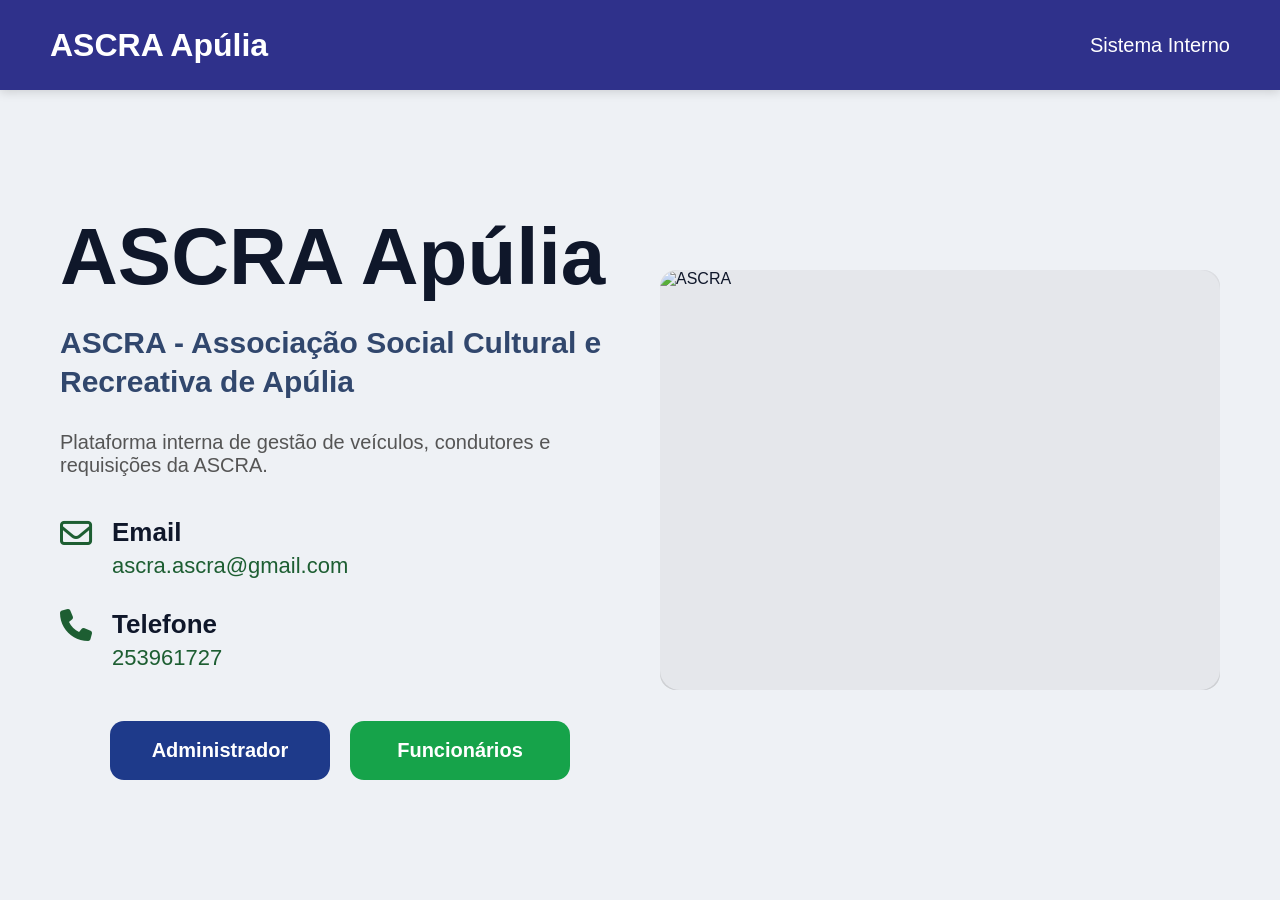
==== index.html @ 5464be9d "Primeira versão do sistema ASCRA" ====
<!DOCTYPE html>
<html lang="pt">
<head>
  <!-- BARRA AZUL -->
<header class="topo">

  <div class="barra-esquerda">
    ASCRA Apúlia
  </div>

  <div class="barra-direita">
    Sistema Interno
  </div>

</header>
  <meta charset="UTF-8">
  <meta name="viewport" content="width=device-width, initial-scale=1.0">

  <title>ASCRA Apúlia</title>

  <link rel="stylesheet" href="style.css">

  <link
    rel="stylesheet"
    href="https://cdnjs.cloudflare.com/ajax/libs/font-awesome/6.5.2/css/all.min.css"
  >
</head>

<body>

  <!-- HERO -->
  <section class="hero">

    <!-- ESQUERDA -->
    <div class="hero-esquerda">

      <h1>
        ASCRA Apúlia
      </h1>

      <h2>
        ASCRA - Associação Social Cultural e Recreativa de Apúlia
      </h2>

      <p class="descricao">
        Plataforma interna de gestão de veículos, condutores e requisições da ASCRA.
      </p>

      <!-- CONTACTOS -->
      <div class="contactos">

        <div class="contacto">
          <i class="fa-regular fa-envelope"></i>

          <div>
            <strong>Email</strong>
            <p>ascra.ascra@gmail.com</p>
          </div>
        </div>

        <div class="contacto">
          <i class="fa-solid fa-phone"></i>

          <div>
            <strong>Telefone</strong>
            <p>253961727</p>
          </div>
        </div>

      </div>

      <!-- BOTÕES -->
      <div class="botoes-acesso">

        <a href="admin.html" class="botao botao-admin">
          Administrador
        </a>

        <a href="funcionario.html" class="botao botao-funcionario">
          Funcionários
        </a>

      </div>

    </div>

    <!-- DIREITA -->
    <div class="hero-direita">

      <div class="slideshow-container">

        <img
          id="slide"
          src="https://somosipss.pt/ipss_logo/SqMKW4ZYuHDRIWLQ8OS4.png"
          alt="ASCRA"
        >

      </div>

    </div>

  </section>

  <script>

    const imagens = [

      "https://somosipss.pt/ipss_logo/SqMKW4ZYuHDRIWLQ8OS4.png",

      "https://e24.pt/wp-content/uploads/2023/07/NMC03948-scaled-1.jpg",

      "https://ominho.pt/wp-content/uploads/2018/02/ascra.jpg",

      "https://www.municipio.esposende.pt/thumbs/cmesposende/uploads/news/image/7365/sedcsv_1_1024_2500.jpg"

    ];

    let indiceAtual = 0;

    const slide = document.getElementById("slide");

    function trocarImagem() {

      indiceAtual++;

      if (indiceAtual >= imagens.length) {
        indiceAtual = 0;
      }

      slide.style.opacity = 0;

      setTimeout(() => {

        slide.src = imagens[indiceAtual];

        slide.style.opacity = 1;

      }, 300);

    }

    setInterval(trocarImagem, 4000);

  </script>

</body>
</html>
---- style.css ----
* {
  margin: 0;
  padding: 0;
  box-sizing: border-box;
}

body {
  font-family: Arial, sans-serif;
  background: linear-gradient(135deg, #f2f2f2, #dfe9f3);
  min-height: 100vh;
}

/* =========================
   PÁGINA INICIAL
========================= */
.pagina-inicial {
  display: flex;
  justify-content: center;
  align-items: center;
  min-height: 100vh;
  padding: 30px;
}

.caixa-principal {
  width: 100%;
  max-width: 950px;
  background: white;
  border-radius: 20px;
  padding: 35px;
  box-shadow: 0 10px 30px rgba(0, 0, 0, 0.15);
  text-align: center;
}

.caixa-principal h1 {
  font-size: 36px;
  color: #1f2937;
  margin-bottom: 10px;
}

.subtitulo {
  font-size: 18px;
  color: #6b7280;
  margin-bottom: 25px;
}

.slideshow-container {
  width: 100%;
  height: 420px;
  overflow: hidden;
  border-radius: 16px;
  margin-bottom: 30px;
  background: #e5e7eb;
  display: flex;
  align-items: center;
  justify-content: center;
}

.slideshow-container img {
  width: 100%;
  height: 100%;
  object-fit: cover;
}

.botoes-acesso {
  display: flex;
  justify-content: center;
  gap: 20px;
  flex-wrap: wrap;
}

.botao {
  text-decoration: none;
  padding: 15px 30px;
  border-radius: 12px;
  font-size: 18px;
  font-weight: bold;
  transition: 0.3s ease;
  min-width: 220px;
  display: inline-block;
  text-align: center;
  border: none;
  cursor: pointer;
}

.botao-admin {
  background-color: #1d4ed8;
  color: white;
}

.botao-admin:hover {
  background-color: #1e40af;
}

.botao-funcionario {
  background-color: #059669;
  color: white;
}

.botao-funcionario:hover {
  background-color: #047857;
}

/* =========================
   PÁGINAS DE LOGIN
========================= */
.pagina-login {
  display: flex;
  justify-content: center;
  align-items: center;
  min-height: 100vh;
  padding: 30px;
}

.caixa-login {
  width: 100%;
  max-width: 760px;
  background: white;
  border-radius: 24px;
  padding: 45px;
  box-shadow: 0 10px 30px rgba(0, 0, 0, 0.15);
  text-align: center;
}

.caixa-login h1 {
  font-size: 36px;
  color: #1f2937;
  margin-bottom: 12px;
}

.caixa-login .subtitulo {
  margin-bottom: 25px;
  color: #6b7280;
  font-size: 17px;
}

.caixa-login input {
  width: 100%;
  padding: 18px 16px;
  margin: 12px 0;
  border: 1px solid #cbd5e1;
  border-radius: 16px;
  font-size: 18px;
  outline: none;
  transition: 0.2s ease;
  background-color: #eef3fb;
}

.caixa-login input:focus {
  border-color: #3b82f6;
  background-color: white;
}

/* =========================
   BOTÕES DE LOGIN / FUNCIONÁRIO
========================= */
.botoes {
  display: flex;
  justify-content: center;
  gap: 15px;
  flex-wrap: wrap;
  margin: 22px 0 16px;
}

.botoes button {
  padding: 12px 22px;
  border: none;
  border-radius: 10px;
  font-size: 17px;
  font-weight: 600;
  cursor: pointer;
  transition: all 0.25s ease;
  color: white;
}

.botoes button:hover {
  transform: scale(1.05);
}

/* Criar Conta */
#criar {
  background-color: #2563eb;
}

#criar:hover {
  background-color: #1d4ed8;
}

/* Entrar */
#entrar {
  background-color: #16a34a;
}

#entrar:hover {
  background-color: #15803d;
}

/* Sair */
#sair {
  background-color: #dc2626;
}

#sair:hover {
  background-color: #b91c1c;
}

/* Botões do admin */
.botoes-login {
  display: flex;
  gap: 15px;
  justify-content: center;
  flex-wrap: wrap;
  margin-top: 20px;
}

.botoes-login .botao {
  padding: 12px 22px;
  font-size: 17px;
}

.botao-voltar {
  background-color: #6b7280;
  color: white;
}

.botao-voltar:hover {
  background-color: #4b5563;
}

/* =========================
   LINKS E MENSAGENS
========================= */
#reset {
  display: inline-block;
  margin-top: 14px;
  font-size: 18px;
  color: #2563eb;
  font-weight: 600;
  text-decoration: none;
}

#reset:hover {
  text-decoration: underline;
}

.mensagem,
#mensagem,
#mensagemAdmin {
  margin-top: 18px;
  font-size: 18px;
  font-weight: bold;
  min-height: 28px;
}

/* Botão voltar simples */
button[onclick] {
  margin-top: 18px;
  padding: 10px 18px;
  border: none;
  border-radius: 10px;
  background-color: #4b5563;
  color: white;
  font-size: 16px;
  cursor: pointer;
  transition: 0.2s ease;
}

button[onclick]:hover {
  background-color: #374151;
}

/* =========================
   RESPONSIVO
========================= */
@media (max-width: 768px) {
  .caixa-principal h1,
  .caixa-login h1 {
    font-size: 28px;
  }

  .slideshow-container {
    height: 280px;
  }

  .botao {
    width: 100%;
  }

  .caixa-login {
    padding: 28px;
  }

  .caixa-login input {
    font-size: 16px;
    padding: 14px;
  }

  .botoes,
  .botoes-login,
  .botoes-acesso {
    flex-direction: column;
    align-items: stretch;
  }

  .botoes button,
  .botoes-login .botao,
  button[onclick] {
    width: 100%;
  }
}
/* =========================
   PAINEL ADMIN
========================= */
.admin-layout {
  display: flex;
  min-height: 100vh;
}

.admin-sidebar {
  width: 260px;
  background: #1f2937;
  color: white;
  padding: 25px 20px;
}

.admin-sidebar h2 {
  margin-bottom: 25px;
  font-size: 28px;
}

.admin-sidebar nav {
  display: flex;
  flex-direction: column;
  gap: 12px;
}

.menu-btn {
  width: 100%;
  padding: 14px;
  border: none;
  border-radius: 10px;
  background: #374151;
  color: white;
  font-size: 16px;
  text-align: left;
  cursor: pointer;
  transition: 0.2s ease;
}

.menu-btn:hover {
  background: #4b5563;
}

.sair-btn {
  background: #dc2626;
}

.sair-btn:hover {
  background: #b91c1c;
}

.admin-main {
  flex: 1;
  padding: 30px;
  background: #f3f4f6;
}

.admin-header {
  margin-bottom: 25px;
}

.admin-header h1 {
  font-size: 36px;
  color: #111827;
  margin-bottom: 8px;
}

.admin-header p {
  font-size: 18px;
  color: #4b5563;
}

.admin-section {
  display: none;
}

.active-section {
  display: block;
}

.admin-card {
  background: white;
  border-radius: 18px;
  padding: 24px;
  box-shadow: 0 6px 18px rgba(0, 0, 0, 0.08);
  margin-bottom: 20px;
}

.admin-card h3 {
  font-size: 24px;
  margin-bottom: 10px;
  color: #1f2937;
}

.admin-card p {
  font-size: 17px;
  color: #4b5563;
}

.admin-grid {
  display: grid;
  grid-template-columns: repeat(2, 1fr);
  gap: 20px;
}

@media (max-width: 900px) {
  .admin-layout {
    flex-direction: column;
  }

  .admin-sidebar {
    width: 100%;
  }

  .admin-grid {
    grid-template-columns: 1fr;
  }
}
.lista-dados {
  margin-top: 20px;
}

.item-lista {
  background: #f9fafb;
  border-left: 5px solid #2563eb;
  padding: 15px;
  margin-bottom: 12px;
  border-radius: 10px;
  font-size: 16px;
  color: #1f2937;
}
/* LISTAS (VEÍCULOS E CONDUTORES) */
.lista-dados {
  margin-top: 20px;
}

.item-lista {
  background: #f3f4f6;
  border-left: 5px solid #2563eb;
  padding: 15px;
  border-radius: 10px;
  margin-bottom: 12px;
  cursor: pointer;
  transition: 0.3s;
}

.item-lista:hover {
  background: #e5e7eb;
}

/* DETALHES (ESCONDIDOS ATÉ CLICAR) */
.detalhes-item {
  display: none;
  margin-top: 10px;
  font-size: 15px;
  color: #374151;
}

/* MOSTRAR AO CLICAR */
.item-lista.active .detalhes-item {
  display: block;
}

/* BOTÃO ADICIONAR */
.btn-add {
  background-color: #059669;
  color: white;
  border: none;
  padding: 12px 20px;
  border-radius: 10px;
  font-weight: bold;
  margin-bottom: 15px;
  cursor: pointer;
  transition: 0.3s;
}

.btn-add:hover {
  background-color: #047857;
}

/* FORMULÁRIOS */
.form-admin {
  background: #f9fafb;
  padding: 15px;
  border-radius: 10px;
  margin-bottom: 20px;
}

.form-admin input {
  width: 100%;
  padding: 10px;
  margin-bottom: 10px;
  border-radius: 8px;
  border: 1px solid #d1d5db;
}

.form-admin button {
  background-color: #2563eb;
  color: white;
  border: none;
  padding: 10px 15px;
  border-radius: 8px;
  cursor: pointer;
}

.form-admin button:hover {
  background-color: #1e40af;
}
/* =========================
   BOTÃO ADICIONAR BONITO
========================= */
.btn-add {
  background: linear-gradient(135deg, #10b981, #059669);
  color: white;
  border: none;
  padding: 12px 18px;
  border-radius: 10px;
  font-weight: 600;
  cursor: pointer;
  margin-bottom: 15px;
  transition: all 0.25s ease;
}

.btn-add:hover {
  transform: translateY(-2px);
  box-shadow: 0 6px 15px rgba(0,0,0,0.2);
}

/* =========================
   ITEM LISTA MELHORADO
========================= */
.item-lista {
  background: #f3f4f6;
  border-left: 5px solid #2563eb;
  padding: 15px;
  border-radius: 10px;
  margin-bottom: 12px;
  cursor: pointer;
  transition: 0.25s;
}

.item-lista:hover {
  background: #e5e7eb;
}

/* TOPO (nome + botão eliminar) */
.item-topo {
  display: flex;
  justify-content: space-between;
  align-items: center;
}

/* =========================
   BOTÃO ELIMINAR
========================= */
.btn-eliminar {
  background: #ef4444;
  color: white;
  border: none;
  padding: 6px 12px;
  border-radius: 8px;
  cursor: pointer;
  font-size: 13px;
  transition: 0.2s;
}

.btn-eliminar:hover {
  background: #dc2626;
}

/* =========================
   DETALHES ESCONDIDOS
========================= */
.detalhes-item {
  display: none;
  margin-top: 10px;
  font-size: 14px;
  color: #374151;
}

/* MOSTRAR QUANDO CLICA */
.item-lista.active .detalhes-item {
  display: block;
}

/* =========================
   FORMULÁRIOS
========================= */
.form-admin {
  background: #f9fafb;
  padding: 15px;
  border-radius: 10px;
  margin-bottom: 20px;
}

.form-admin input {
  width: 100%;
  padding: 10px;
  margin-bottom: 10px;
  border-radius: 8px;
  border: 1px solid #d1d5db;
}

.form-admin button {
  background-color: #2563eb;
  color: white;
  border: none;
  padding: 10px 15px;
  border-radius: 8px;
  cursor: pointer;
}

.form-admin button:hover {
  background-color: #1e40af;
}
.mensagem-erro {
  color: red;
  font-weight: bold;
  margin: 8px 0 12px;
}
.mensagem-erro {
  color: red;
  font-weight: bold;
  margin: 8px 0 12px;
}
/* =========================
   DASHBOARD PROFISSIONAL
========================= */
.dashboard-welcome {
  border-left: 6px solid #2563eb;
}

.dashboard-stats {
  display: grid;
  grid-template-columns: repeat(4, 1fr);
  gap: 20px;
  margin-top: 24px;
}

.stat-card {
  background: white;
  border-radius: 18px;
  padding: 24px;
  box-shadow: 0 6px 18px rgba(0, 0, 0, 0.08);
  border-left: 6px solid #2563eb;
}

.stat-label {
  display: block;
  font-size: 15px;
  color: #6b7280;
  margin-bottom: 12px;
}

.stat-card strong {
  font-size: 38px;
  color: #111827;
}

/* Responsivo */
@media (max-width: 1000px) {
  .dashboard-stats {
    grid-template-columns: repeat(2, 1fr);
  }
}

@media (max-width: 650px) {
  .dashboard-stats {
    grid-template-columns: 1fr;
  }
}
.item-topo {
  display: flex;
  justify-content: space-between;
  align-items: center;
}

.acoes {
  display: flex;
  gap: 10px;
}

.btn-editar {
  background: #3b82f6;
  color: white;
  border: none;
  padding: 6px 10px;
  border-radius: 6px;
  cursor: pointer;
}

.btn-eliminar {
  background: #ef4444;
  color: white;
  border: none;
  padding: 6px 10px;
  border-radius: 6px;
  cursor: pointer;
}

.badge {
  padding: 4px 10px;
  border-radius: 999px;
  font-size: 12px;
  font-weight: bold;
}

.badge-ativo {
  background: #dcfce7;
  color: #166534;
}

.badge-inativo {
  background: #fee2e2;
  color: #991b1b;
}

.badge-manutencao {
  background: #fef3c7;
  color: #92400e;
}
.caixa-login select,
.caixa-login textarea {
  width: 100%;
  padding: 14px;
  margin: 10px 0;
  border: 1px solid #d1d5db;
  border-radius: 10px;
  font-size: 16px;
}

.caixa-login textarea {
  min-height: 100px;
  resize: vertical;
}
.caixa-login button {
  padding: 14px 22px;
  border: none;
  border-radius: 10px;
  font-size: 16px;
  cursor: pointer;
  font-weight: 600;
  transition: 0.2s;
}

/* BOTÃO PRINCIPAL */
#enviarRequisicao {
  background: #2563eb;
  color: white;
}

#enviarRequisicao:hover {
  background: #1d4ed8;
}

/* BOTÃO SAIR */
#sairAreaFuncionario {
  background: #ef4444;
  color: white;
}

#sairAreaFuncionario:hover {
  background: #dc2626;
}

/* BOTÃO DESATIVADO (se estiver disabled) */
button:disabled {
  background: #d1d5db !important;
  color: #6b7280 !important;
  cursor: not-allowed;
  opacity: 1;
}
.acoes-requisicao {
  display: flex;
  gap: 10px;
  align-items: center;
}

.btn-confirmar {
  background: #16a34a;
  color: white;
  border: none;
  padding: 6px 12px;
  border-radius: 8px;
  cursor: pointer;
  font-weight: bold;
}

.btn-confirmar:hover {
  background: #15803d;
}

.btn-cancelar {
  background: #dc2626;
  color: white;
  border: none;
  padding: 6px 12px;
  border-radius: 8px;
  cursor: pointer;
  font-weight: bold;
}

.btn-cancelar:hover {
  background: #b91c1c;
}
/* BOTÕES DE AÇÃO (REQUISIÇÕES) */
.acoes-requisicao {
  display: flex;
  align-items: center;
  gap: 10px;
}

/* BOTÃO CONFIRMAR */
.btn-confirmar {
  background: #22c55e;
  color: white;
  border: none;
  padding: 6px 12px;
  border-radius: 8px;
  font-size: 13px;
  font-weight: 600;
  cursor: pointer;
  transition: 0.2s;
}

.btn-confirmar:hover {
  background: #16a34a;
  transform: translateY(-1px);
}

/* BOTÃO CANCELAR */
.btn-cancelar {
  background: #ef4444;
  color: white;
  border: none;
  padding: 6px 12px;
  border-radius: 8px;
  font-size: 13px;
  font-weight: 600;
  cursor: pointer;
  transition: 0.2s;
}

.btn-cancelar:hover {
  background: #dc2626;
  transform: translateY(-1px);
}
.badge {
  padding: 4px 10px;
  border-radius: 20px;
  font-size: 12px;
  font-weight: 600;
}

/* AMARELO - pendente */
.badge-manutencao {
  background: #facc15;
  color: #78350f;
}

/* VERDE - confirmada */
.badge-confirmada {
  background: #22c55e;
  color: white;
}

/* VERMELHO - cancelada */
.badge-cancelada {
  background: #ef4444;
  color: white;
}
.badge-manutencao {
  background: #facc15;
  color: #78350f;
}

.badge-confirmada {
  background: #22c55e;
  color: white;
}

.badge-cancelada {
  background: #ef4444;
  color: white;
}
/* =========================
   AJUSTES FINAIS DASHBOARD
========================= */

/* Cards dos números mais pequenos */
.dashboard-stats {
  display: flex;
  gap: 18px;
  flex-wrap: wrap;
  margin-top: 22px;
  margin-bottom: 20px;
}

.stat-card {
  width: 190px;
  height: 95px;
  padding: 16px 18px;
  border-radius: 16px;
  background: white;
  border-left: 5px solid #2563eb;
  box-shadow: 0 5px 14px rgba(0, 0, 0, 0.08);
  display: flex;
  flex-direction: column;
  justify-content: center;
}

.stat-label {
  font-size: 14px;
  color: #6b7280;
  margin-bottom: 8px;
}

.stat-card strong {
  font-size: 30px;
  color: #111827;
}

/* Caixa do gráfico menor */
.admin-card canvas#graficoRequisicoes {
  max-width: 520px !important;
  max-height: 280px !important;
  margin-top: 15px;
}

/* Card do gráfico mais compacto */
#dashboard .admin-card:has(#graficoRequisicoes) {
  max-width: 620px;
  padding: 22px;
}

/* Botões confirmar/cancelar mais profissionais */
.acoes-requisicao {
  display: flex;
  align-items: center;
  gap: 10px;
}

.btn-confirmar {
  background: #22c55e;
  color: white;
  border: none;
  padding: 7px 13px;
  border-radius: 9px;
  font-size: 13px;
  font-weight: 700;
  cursor: pointer;
  transition: 0.2s ease;
}

.btn-confirmar:hover {
  background: #16a34a;
  transform: translateY(-1px);
}

.btn-cancelar {
  background: #ef4444;
  color: white;
  border: none;
  padding: 7px 13px;
  border-radius: 9px;
  font-size: 13px;
  font-weight: 700;
  cursor: pointer;
  transition: 0.2s ease;
}

.btn-cancelar:hover {
  background: #dc2626;
  transform: translateY(-1px);
}

/* Estados */
.badge {
  padding: 5px 12px;
  border-radius: 999px;
  font-size: 12px;
  font-weight: 700;
}

.badge-manutencao {
  background: #facc15;
  color: #78350f;
}

.badge-confirmada {
  background: #22c55e;
  color: white;
}

.badge-cancelada {
  background: #ef4444;
  color: white;
}.form-admin label {
  display: block;
  margin: 12px 0 6px;
  font-weight: 700;
  color: #1f2937;
  font-size: 15px;
}

.form-admin input {
  margin-bottom: 10px;
}.btn-eliminar-veiculo,
.btn-eliminar-condutor {
  background: #ef4444;
  color: white;
  border: none;
  padding: 6px 10px;
  border-radius: 6px;
  cursor: pointer;
  font-size: 14px;
}

.btn-eliminar-veiculo:hover,
.btn-eliminar-condutor:hover {
  background: #dc2626;
}
.detalhes-item {
  display: none;
}

.item-lista.active .detalhes-item {
  display: block;
}
.detalhes-item {
  display: none;
}

.item-lista.active .detalhes-item {
  display: block;
}
*{
  margin:0;
  padding:0;
  box-sizing:border-box;
}

body{
  font-family:Arial, Helvetica, sans-serif;
  background:#f2f2f2;
  color:#0f172a;
}

/* TOPO */

.topo{
  width:100%;
  height:90px;
  background:#31358b;

  display:flex;
  align-items:center;
  justify-content:flex-end;

  padding:0 40px;

  gap:20px;
}

.texto-topo{
  color:white;
  font-size:20px;
}

.logo-ipss{
  height:55px;
}

/* HERO */

.hero{
  width:100%;
  min-height:calc(100vh - 90px);

  display:flex;
  align-items:center;
  justify-content:space-between;

  padding:60px;

  gap:40px;
}

/* ESQUERDA */

.hero-esquerda{
  width:50%;
}

.hero-esquerda h1{
  font-size:80px;
  font-weight:900;
  margin-bottom:20px;
}

.hero-esquerda h2{
  font-size:30px;
  font-weight:600;

  color:#31476d;

  margin-bottom:30px;

  line-height:1.3;
}

.descricao{
  font-size:20px;
  color:#555;

  margin-bottom:40px;

  max-width:700px;
}

/* CONTACTOS */

.contactos{
  display:flex;
  flex-direction:column;
  gap:30px;

  margin-bottom:50px;
}

.contacto{
  display:flex;
  align-items:flex-start;
  gap:20px;
}

.contacto i{
  font-size:32px;
  color:#1d5e32;
}

.contacto strong{
  display:block;
  font-size:26px;
  margin-bottom:5px;
}

.contacto p{
  font-size:22px;
  color:#1d5e32;
}

/* BOTÕES */

.botoes-acesso{
  display:flex;
  gap:20px;
  flex-wrap:wrap;
}

.botao{
  padding:18px 35px;

  border-radius:14px;

  text-decoration:none;

  font-size:20px;
  font-weight:bold;

  transition:0.3s;
}

.botao:hover{
  transform:translateY(-3px);
}

.botao-admin{
  background:#1e3a8a;
  color:white;
}

.botao-funcionario{
  background:#16a34a;
  color:white;
}

/* DIREITA */

.hero-direita{
  width:50%;

  display:flex;
  justify-content:center;
  align-items:center;
}

.slideshow-container{
  width:100%;
  max-width:700px;
}

.slideshow-container img{
  width:100%;
  border-radius:20px;

  transition:0.5s;

  box-shadow:0 10px 30px rgba(0,0,0,0.2);
}

/* RESPONSIVO */

@media(max-width:1100px){

  .hero{
    flex-direction:column;
    text-align:center;
  }

  .hero-esquerda,
  .hero-direita{
    width:100%;
  }

  .hero-esquerda h1{
    font-size:60px;
  }

  .hero-esquerda h2{
    font-size:24px;
  }

  .contactos{
    align-items:center;
  }

  .botoes-acesso{
    justify-content:center;
  }

}

@media(max-width:700px){

  .topo{
    justify-content:center;
    padding:20px;
  }

  .texto-topo{
    display:none;
  }

  .hero{
    padding:30px;
  }

  .hero-esquerda h1{
    font-size:45px;
  }

  .hero-esquerda h2{
    font-size:20px;
  }

  .descricao{
    font-size:17px;
  }

  .contacto strong{
    font-size:20px;
  }

  .contacto p{
    font-size:17px;
  }

  .botao{
    width:100%;
    text-align:center;
  }

}
/* BARRA AZUL */

.topo{
  width:100%;
  height:85px;

  background:#31358b;

  display:flex;
  align-items:center;
  justify-content:space-between;

  padding:0 40px;

  box-shadow:0 2px 10px rgba(0,0,0,0.15);
}

.barra-esquerda{
  color:white;

  font-size:32px;
  font-weight:800;
}

.barra-direita{
  color:white;

  font-size:20px;
  font-weight:500;
}
*{
  margin:0;
  padding:0;
  box-sizing:border-box;
}

body{
  font-family:Arial, Helvetica, sans-serif;
  background:#f3f3f3;
  color:#0f172a;
}

/* TOPO */

.topo{
  width:100%;
  height:85px;

  background:#31358b;

  display:flex;
  align-items:center;
  justify-content:space-between;

  padding:0 40px;
}

.logo-texto{
  color:white;
  font-size:34px;
  font-weight:900;
}

.topo-direita{
  color:white;
  font-size:20px;
}

/* LOGIN */

.container-login{
  width:100%;
  min-height:calc(100vh - 85px);

  display:flex;
  align-items:center;
  justify-content:center;

  padding:40px;
}

.caixa-login{
  width:100%;
  max-width:1300px;

  background:white;

  border-radius:30px;

  overflow:hidden;

  display:flex;

  box-shadow:0 15px 40px rgba(0,0,0,0.12);
}

/* ESQUERDA */

.lado-esquerdo{
  width:55%;

  padding:70px;

  display:flex;
  flex-direction:column;
  justify-content:center;
}

.lado-esquerdo h1{
  font-size:65px;
  margin-bottom:20px;
}

.subtitulo{
  font-size:24px;
  color:#64748b;

  margin-bottom:50px;
}

.grupo-input{
  margin-bottom:30px;
}

.grupo-input label{
  display:block;

  font-size:18px;
  font-weight:bold;

  margin-bottom:10px;
}

.grupo-input input{
  width:100%;

  height:70px;

  border:none;

  border-radius:18px;

  background:#eef2ff;

  padding:0 25px;

  font-size:22px;

  outline:none;
}

#mensagemAdmin{
  margin-top:10px;
  font-size:18px;
  font-weight:bold;
}

/* BOTÕES */

.botoes{
  display:flex;
  gap:20px;

  margin-top:40px;
}

.btn-entrar,
.btn-voltar{
  flex:1;

  height:65px;

  border:none;

  border-radius:16px;

  font-size:22px;
  font-weight:bold;

  cursor:pointer;

  transition:0.3s;

  text-decoration:none;

  display:flex;
  align-items:center;
  justify-content:center;
}

.btn-entrar{
  background:#1e3a8a;
  color:white;
}

.btn-voltar{
  background:#6b7280;
  color:white;
}

.btn-entrar:hover,
.btn-voltar:hover{
  transform:translateY(-3px);
}

/* DIREITA */

.lado-direito{
  width:45%;

  background:#f8fafc;

  display:flex;
  align-items:center;
  justify-content:center;

  padding:40px;
}

.lado-direito img{
  width:100%;
  max-width:500px;
}

/* RESPONSIVO */

@media(max-width:1100px){

  .caixa-login{
    flex-direction:column;
  }

  .lado-esquerdo,
  .lado-direito{
    width:100%;
  }

  .lado-esquerdo{
    padding:40px;
  }

  .lado-esquerdo h1{
    font-size:45px;
  }

}

@media(max-width:700px){

  .topo{
    padding:0 20px;
  }

  .logo-texto{
    font-size:24px;
  }

  .topo-direita{
    display:none;
  }

  .lado-esquerdo h1{
    font-size:35px;
  }

  .grupo-input input{
    font-size:18px;
  }

  .botoes{
    flex-direction:column;
  }

}
/* =========================
FUNCIONÁRIOS
========================= */

.pagina-funcionario{
  background:#eef1f6;
  min-height:100vh;
  font-family:Arial, Helvetica, sans-serif;
}

/* TOPO */

.topo{
  width:100%;
  height:90px;
  background:#2f318b;
  display:flex;
  align-items:center;
  justify-content:space-between;
  padding:0 50px;
  box-sizing:border-box;
}

.logo-texto{
  color:white;
  font-size:28px;
  font-weight:700;
}

.topo-direita{
  color:white;
  font-size:18px;
}

/* CONTAINER */

.container-login{
  width:100%;
  display:flex;
  justify-content:center;
  align-items:center;
  padding:40px;
  box-sizing:border-box;
}

/* BOX */

.caixa-login{
  width:1200px;
  background:white;
  border-radius:30px;
  overflow:hidden;
  display:flex;
  box-shadow:0 10px 40px rgba(0,0,0,0.08);
}

/* ESQUERDA */

.lado-esquerdo{
  flex:1;
  padding:70px;
  box-sizing:border-box;
}

.lado-esquerdo h1{
  font-size:62px;
  color:#0d1733;
  margin-bottom:20px;
  line-height:1.1;
}

.subtitulo{
  font-size:20px;
  color:#5d6a82;
  margin-bottom:40px;
}

/* INPUTS */

.grupo-input{
  margin-bottom:25px;
}

.grupo-input label{
  display:block;
  margin-bottom:10px;
  font-size:18px;
  font-weight:700;
  color:#111827;
}

.grupo-input input,
.grupo-input select,
.grupo-input textarea{
  width:100%;
  border:none;
  outline:none;
  background:#e9edf7;
  padding:24px;
  border-radius:22px;
  font-size:18px;
  box-sizing:border-box;
}

.grupo-input textarea{
  resize:none;
  height:140px;
}

/* BOTÕES */

.botoes-login{
  display:flex;
  gap:20px;
  margin-top:30px;
  flex-wrap:wrap;
}

.btn-azul,
.btn-verde,
.btn-vermelho,
.btn-voltar{
  border:none;
  padding:18px 35px;
  border-radius:18px;
  font-size:20px;
  font-weight:700;
  cursor:pointer;
  transition:0.3s;
  text-decoration:none;
  display:flex;
  align-items:center;
  justify-content:center;
}

.btn-azul{
  background:#2d5cff;
  color:white;
}

.btn-verde{
  background:#16a34a;
  color:white;
}

.btn-vermelho{
  background:#ef4444;
  color:white;
}

.btn-voltar{
  background:#5d677a;
  color:white;
  margin-top:25px;
  width:220px;
}

.btn-azul:hover,
.btn-verde:hover,
.btn-vermelho:hover,
.btn-voltar:hover{
  transform:translateY(-3px);
}

/* RESET */

.link-reset{
  display:block;
  margin-top:25px;
  color:#2d5cff;
  font-size:20px;
  font-weight:700;
  text-decoration:none;
}

/* MENSAGEM */

.mensagem-erro{
  color:red;
  font-size:18px;
  margin-top:10px;
}

/* DIREITA */

.lado-direito{
  width:45%;
  background:#f3f4f6;
  display:flex;
  justify-content:center;
  align-items:center;
  padding:40px;
  box-sizing:border-box;
}

.lado-direito img{
  width:100%;
  max-width:500px;
}

/* RESPONSIVO */

@media(max-width:1000px){

  .caixa-login{
    flex-direction:column;
  }

  .lado-direito{
    width:100%;
  }

  .lado-esquerdo{
    padding:40px;
  }

  .lado-esquerdo h1{
    font-size:45px;
  }

}

@media(max-width:700px){

  .topo{
    padding:0 20px;
  }

  .logo-texto{
    font-size:22px;
  }

  .topo-direita{
    display:none;
  }

  .container-login{
    padding:20px;
  }

  .lado-esquerdo h1{
    font-size:38px;
  }

  .botoes-login{
    flex-direction:column;
  }

  .btn-voltar{
    width:100%;
  }

}
/* CORRIGIR ESPAÇOS LOGIN FUNCIONÁRIOS */

#loginFuncionario{
  justify-content:center;
}

#loginFuncionario .lado-esquerdo{
  display:flex;
  flex-direction:column;
  justify-content:center;
}

#loginFuncionario .grupo-input{
  margin-bottom:18px;
}

#loginFuncionario .botoes-login{
  margin-top:20px;
}

#loginFuncionario .link-reset{
  margin-top:18px;
}

#loginFuncionario .btn-voltar{
  margin-top:18px;
}

#loginFuncionario .lado-esquerdo h1{
  margin-bottom:10px;
}

#loginFuncionario .subtitulo{
  margin-bottom:25px;
}

/* ÁREA FUNCIONÁRIO */
#areaFuncionario{
  width: 100%;
}

/* NÃO DEIXAR DESFORMATAR */
.caixa-login{
  display: flex;
  align-items: center;
  justify-content: space-between;
  gap: 60px;

  min-height: 700px;
}

/* ESQUERDA */
.lado-esquerdo{
  flex: 1;
}

/* DIREITA */
.lado-direito{
  flex: 1;

  display: flex;
  align-items: center;
  justify-content: center;
}

/* IMAGEM */
.lado-direito img{
  width: 100%;
  max-width: 520px;

  border-radius: 20px;
}

/* CAMPOS */
#areaFuncionario select,
#areaFuncionario input,
#areaFuncionario textarea{
  width: 100%;

  padding: 22px;

  margin-top: 18px;

  border: none;
  border-radius: 20px;

  background: #dfe7f5;

  font-size: 18px;
}

/* TEXTAREA */
#observacaoRequisicao{
  min-height: 160px;
  resize: none;
}

/* BOTÕES */
#areaFuncionario .botoes-login{
  margin-top: 30px;

  display: flex;
  gap: 20px;
}

/* RESPONSIVO */
@media(max-width:900px){

  .caixa-login{
    flex-direction: column;
    min-height: auto;
  }

  .lado-direito img{
    max-width: 320px;
  }

}
/* LABELS MAIS PARA A ESQUERDA */
.grupo-input label{

  display: block;

  text-align: left;

  margin-bottom: 12px;

  margin-left: 5px;

  font-size: 18px;

  font-weight: 700;

  color: #0b1633;

}
/* REQUISIÇÃO SEM IMAGEM */
.requisicao-box{

  justify-content: center;

}

.requisicao-box .lado-esquerdo{

  max-width: 700px;

  width: 100%;

}
/* FUNDO */
body{
  margin:0;
  font-family:Arial, Helvetica, sans-serif;
  background:#eef1f5;
}

/* LAYOUT */
.admin-layout{
  display:flex;
  min-height:100vh;
}

/* SIDEBAR */
.sidebar{
  width:280px;
  background:#182235;
  padding:30px 20px;
  box-sizing:border-box;
}

.sidebar h2{
  color:white;
  font-size:28px;
  margin-bottom:40px;
}

.sidebar button{
  width:100%;
  border:none;
  border-radius:14px;
  padding:18px;
  margin-bottom:14px;
  background:#364154;
  color:white;
  font-size:17px;
  cursor:pointer;
  transition:0.3s;
}

.sidebar button:hover{
  background:#4562ff;
}

#logoutAdmin{
  background:#eb2020;
}

#logoutAdmin:hover{
  background:#c91616;
}

/* CONTEÚDO */
.main-content{
  flex:1;
  padding:35px;
}

/* TÍTULO */
.main-content h1{
  font-size:58px;
  color:#0b1633;
  margin:0;
}

.admin-email{
  font-size:20px;
  color:#4c5d7c;
  margin-top:10px;
  margin-bottom:35px;
}

/* CARD BOAS VINDAS */
.card-bemvindo{
  background:white;
  border-radius:25px;
  padding:30px;
  margin-bottom:30px;
  border-left:6px solid #3563ff;
  box-shadow:0 5px 15px rgba(0,0,0,0.06);
}

.card-bemvindo h2{
  margin:0;
  color:#0b1633;
  font-size:26px;
}

.card-bemvindo p{
  margin-top:10px;
  color:#5b6b88;
  font-size:20px;
}

/* CARDS */
.cards-dashboard{
  display:flex;
  gap:20px;
  flex-wrap:wrap;
  margin-bottom:35px;
}

.card-info{
  background:white;
  border-radius:22px;
  padding:25px;
  min-width:180px;
  flex:1;
  border-left:5px solid #3563ff;
  box-shadow:0 5px 15px rgba(0,0,0,0.05);
}

.card-info h3{
  margin:0;
  color:#68758f;
  font-size:22px;
  font-weight:500;
}

.card-info span{
  display:block;
  margin-top:15px;
  font-size:50px;
  font-weight:bold;
  color:#0b1633;
}

/* CAIXA GRÁFICO */
.grafico-box{
  background:white;
  border-radius:25px;
  padding:30px;
  width:700px;
  max-width:100%;
  box-shadow:0 5px 15px rgba(0,0,0,0.06);
}

.grafico-box h2{
  font-size:28px;
  margin-bottom:20px;
  color:#0b1633;
}

/* RESPONSIVO */
@media(max-width:900px){

  .admin-layout{
    flex-direction:column;
  }

  .sidebar{
    width:100%;
  }

  .main-content h1{
    font-size:42px;
  }

}
/* =========================
   PAINEL ADMIN MODERNO
========================= */

.admin-layout{
  display:flex;
  min-height:100vh;
  background:#eef1f5;
}

/* SIDEBAR */

.sidebar{
  width:280px;
  background:#182235;
  padding:30px 20px;
  box-sizing:border-box;
}

.sidebar h2{
  color:white;
  font-size:28px;
  margin-bottom:40px;
}

.sidebar nav{
  display:flex;
  flex-direction:column;
  gap:14px;
}

.sidebar button{
  width:100%;
  border:none;
  border-radius:14px;
  padding:18px;
  background:#364154;
  color:white;
  font-size:18px;
  cursor:pointer;
  transition:0.3s;
  text-align:left;
}

.sidebar button:hover{
  background:#4562ff;
}

#logoutAdmin{
  background:#eb2020;
  margin-top:10px;
}

#logoutAdmin:hover{
  background:#c51616;
}

/* MAIN */

.main-content{
  flex:1;
  padding:35px;
}

/* HEADER */

.main-content h1{
  font-size:58px;
  color:#0b1633;
  margin:0;
}

.admin-email{
  font-size:22px;
  color:#5a6783;
  margin-top:10px;
  margin-bottom:35px;
}

/* CARD BOAS VINDAS */

.card-bemvindo{
  background:white;
  border-radius:25px;
  padding:30px;
  margin-bottom:30px;
  border-left:6px solid #3563ff;
  box-shadow:0 5px 15px rgba(0,0,0,0.05);
}

.card-bemvindo h2{
  margin:0;
  color:#0b1633;
  font-size:30px;
}

.card-bemvindo p{
  margin-top:12px;
  color:#66748e;
  font-size:20px;
}

/* STATS */

.cards-dashboard{
  display:flex;
  gap:20px;
  flex-wrap:wrap;
  margin-bottom:35px;
}

.card-info{
  background:white;
  border-radius:22px;
  padding:25px;
  min-width:190px;
  flex:1;
  border-left:5px solid #3563ff;
  box-shadow:0 5px 15px rgba(0,0,0,0.05);
}

.card-info h3{
  margin:0;
  color:#66748e;
  font-size:20px;
  font-weight:500;
}

.card-info span{
  display:block;
  margin-top:15px;
  font-size:50px;
  font-weight:bold;
  color:#0b1633;
}

/* GRÁFICO */

.grafico-box{
  background:white;
  border-radius:25px;
  padding:30px;
  width:750px;
  max-width:100%;
  box-shadow:0 5px 15px rgba(0,0,0,0.05);
}

.grafico-box h2{
  color:#0b1633;
  margin-bottom:20px;
  font-size:30px;
}

/* CARDS ADMIN */

.admin-card{
  background:white;
  border-radius:25px;
  padding:30px;
  box-shadow:0 5px 15px rgba(0,0,0,0.05);
  margin-bottom:25px;
}

.admin-card h2{
  font-size:30px;
  color:#0b1633;
  margin-bottom:20px;
}

/* FORM */

.form-admin{
  margin-top:20px;
  display:flex;
  flex-direction:column;
  gap:15px;
}

.form-admin label{
  font-weight:bold;
  color:#0b1633;
}

.form-admin input{
  padding:18px;
  border:none;
  border-radius:18px;
  background:#edf2ff;
  font-size:17px;
}

.form-admin button{
  background:#3563ff;
  color:white;
  border:none;
  border-radius:16px;
  padding:18px;
  font-size:18px;
  cursor:pointer;
}

/* LISTAS */

.lista-dados{
  margin-top:25px;
}

/* BOTÃO ADD */

.btn-add{
  background:#3563ff;
  color:white;
  border:none;
  border-radius:16px;
  padding:15px 22px;
  font-size:17px;
  cursor:pointer;
}

/* RESPONSIVO */

@media(max-width:900px){

  .admin-layout{
    flex-direction:column;
  }

  .sidebar{
    width:100%;
  }

  .main-content h1{
    font-size:42px;
  }

}
/* TAMANHO DO GRÁFICO */

.grafico-box{
  height:450px;
}

#graficoRequisicoes{
  max-height:320px;
}
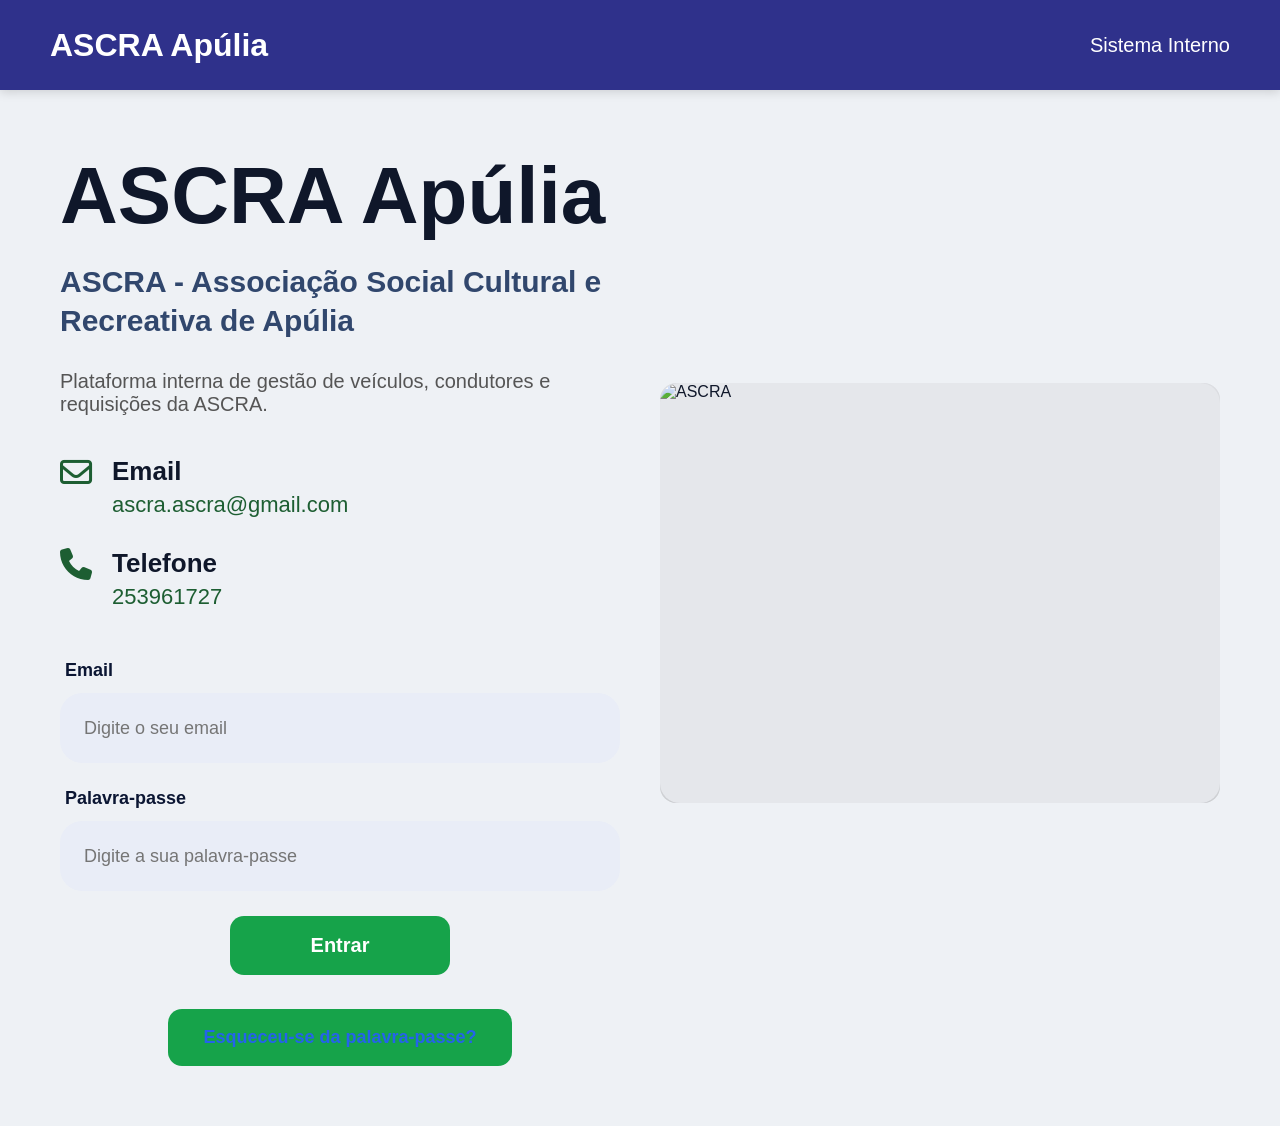
==== commit b204c44c: "Implementadas alteracoes do feedback do monitor" ====
--- a/index.html
+++ b/index.html
@@ -1,18 +1,7 @@
 <!DOCTYPE html>
 <html lang="pt">
 <head>
-  <!-- BARRA AZUL -->
-<header class="topo">
 
-  <div class="barra-esquerda">
-    ASCRA Apúlia
-  </div>
-
-  <div class="barra-direita">
-    Sistema Interno
-  </div>
-
-</header>
   <meta charset="UTF-8">
   <meta name="viewport" content="width=device-width, initial-scale=1.0">
 
@@ -24,9 +13,23 @@
     rel="stylesheet"
     href="https://cdnjs.cloudflare.com/ajax/libs/font-awesome/6.5.2/css/all.min.css"
   >
+
 </head>
 
 <body>
+
+  <!-- BARRA AZUL -->
+  <header class="topo">
+
+    <div class="barra-esquerda">
+      ASCRA Apúlia
+    </div>
+
+    <div class="barra-direita">
+      Sistema Interno
+    </div>
+
+  </header>
 
   <!-- HERO -->
   <section class="hero">
@@ -69,15 +72,43 @@
 
       </div>
 
-      <!-- BOTÕES -->
+      <!-- LOGIN -->
+      <div class="grupo-input">
+
+        <label>Email</label>
+
+        <input
+          type="email"
+          id="email"
+          placeholder="Digite o seu email"
+          autocomplete="off"
+        >
+
+      </div>
+
+      <div class="grupo-input">
+
+        <label>Palavra-passe</label>
+
+        <input
+          type="password"
+          id="password"
+          placeholder="Digite a sua palavra-passe"
+          autocomplete="new-password"
+        >
+
+      </div>
+
+      <p id="mensagemErro" class="mensagem-erro"></p>
+
       <div class="botoes-acesso">
 
-        <a href="admin.html" class="botao botao-admin">
-          Administrador
-        </a>
+        <button id="entrar" class="botao botao-admin" type="button">
+          Entrar
+        </button>
 
-        <a href="funcionario.html" class="botao botao-funcionario">
-          Funcionários
+        <a href="#" id="reset" class="botao botao-funcionario">
+          Esqueceu-se da palavra-passe?
         </a>
 
       </div>
@@ -143,5 +174,8 @@
 
   </script>
 
+  <!-- LOGIN -->
+  <script type="module" src="login.js"></script>
+
 </body>
 </html>
--- a/style.css
+++ b/style.css
@@ -1173,9 +1173,13 @@
   border-radius:14px;
 
   text-decoration:none;
+  border:none;
 
   font-size:20px;
   font-weight:bold;
+  font-family:inherit;
+
+  cursor:pointer;
 
   transition:0.3s;
 }
@@ -2263,6 +2267,16 @@
   color:#0b1633;
 }
 
+.card-clicavel{
+  cursor:pointer;
+  transition:0.2s ease;
+}
+
+.card-clicavel:hover{
+  transform:translateY(-4px);
+  box-shadow:0 10px 25px rgba(0,0,0,0.12);
+}
+
 /* GRÁFICO */
 
 .grafico-box{
@@ -2328,6 +2342,34 @@
   cursor:pointer;
 }
 
+/* CHECKBOX DENTRO DE FORM-ADMIN (Configurações) */
+.form-admin .opcao-checkbox{
+  display:flex;
+  align-items:center;
+  gap:10px;
+
+  font-weight:bold;
+  color:#0b1633;
+
+  background:#edf2ff;
+  border-radius:18px;
+  padding:18px;
+
+  cursor:pointer;
+}
+
+.form-admin .opcao-checkbox input[type="checkbox"]{
+  width:22px;
+  height:22px;
+
+  padding:0;
+  flex-shrink:0;
+
+  accent-color:#3563ff;
+
+  cursor:pointer;
+}
+
 /* LISTAS */
 
 .lista-dados{
@@ -2371,4 +2413,369 @@
 
 #graficoRequisicoes{
   max-height:320px;
+}
+/* =========================
+   VEÍCULOS - DETALHES, MANUTENÇÃO E ALERTAS
+========================= */
+
+.btn-ver-detalhes {
+  background: #2563eb;
+  color: white;
+  border: none;
+  padding: 8px 12px;
+  border-radius: 9px;
+  cursor: pointer;
+  font-size: 13px;
+  font-weight: 700;
+  margin-right: 8px;
+  transition: 0.2s ease;
+}
+
+.btn-ver-detalhes:hover {
+  background: #1d4ed8;
+  transform: translateY(-1px);
+}
+
+.lista-manutencoes {
+  margin-top: 15px;
+  display: flex;
+  flex-direction: column;
+  gap: 12px;
+}
+
+.manutencao-item {
+  background: white;
+  border-left: 5px solid #2563eb;
+  padding: 14px;
+  border-radius: 12px;
+  box-shadow: 0 3px 10px rgba(0,0,0,0.05);
+  line-height: 1.6;
+}
+
+.form-manutencao {
+  margin-top: 20px;
+  background: #eef2ff;
+  padding: 18px;
+  border-radius: 16px;
+  display: flex;
+  flex-direction: column;
+  gap: 10px;
+}
+
+.form-manutencao label {
+  font-weight: 700;
+  color: #0b1633;
+  margin-top: 5px;
+}
+
+.form-manutencao input,
+.form-manutencao textarea {
+  width: 100%;
+  border: none;
+  border-radius: 12px;
+  padding: 14px;
+  font-size: 15px;
+  background: white;
+  outline: none;
+}
+
+.form-manutencao input[type="file"] {
+  cursor: pointer;
+  font-size: 14px;
+  border: 1.5px dashed #c7d2fe;
+}
+
+.form-manutencao input[type="checkbox"] {
+  width: auto;
+  flex-shrink: 0;
+}
+
+.form-manutencao textarea {
+  min-height: 90px;
+  resize: vertical;
+}
+
+.btn-guardar-manutencao {
+  margin-top: 10px;
+  background: #16a34a;
+  color: white;
+  border: none;
+  padding: 14px;
+  border-radius: 12px;
+  font-size: 16px;
+  font-weight: 700;
+  cursor: pointer;
+  transition: 0.2s ease;
+}
+
+.btn-guardar-manutencao:hover {
+  background: #15803d;
+  transform: translateY(-1px);
+}
+
+.btn-atualizar-km {
+  margin-top: 10px;
+  background: #3563ff;
+  color: white;
+  border: none;
+  padding: 14px;
+  border-radius: 12px;
+  font-size: 16px;
+  font-weight: 700;
+  cursor: pointer;
+  transition: 0.2s ease;
+}
+
+.btn-atualizar-km:hover {
+  background: #2851d9;
+  transform: translateY(-1px);
+}
+
+/* MODAL DE CANCELAMENTO */
+.modal-overlay {
+  position: fixed;
+  top: 0;
+  left: 0;
+  width: 100%;
+  height: 100%;
+
+  background: rgba(15, 23, 42, 0.6);
+
+  display: flex;
+  align-items: center;
+  justify-content: center;
+
+  z-index: 1000;
+
+  padding: 20px;
+}
+
+.modal-caixa {
+  background: white;
+  border-radius: 24px;
+  padding: 40px;
+
+  max-width: 500px;
+  width: 100%;
+
+  box-shadow: 0 20px 50px rgba(0, 0, 0, 0.25);
+}
+
+.modal-caixa h2 {
+  margin-bottom: 12px;
+  color: #0f172a;
+}
+
+.modal-caixa p {
+  color: #64748b;
+  margin-bottom: 20px;
+}
+
+.btn-cancelar-requisicao {
+  margin-top: 12px;
+  padding: 10px 18px;
+  font-size: 14px;
+  border-radius: 12px;
+  border: none;
+  cursor: pointer;
+}
+
+.alerta-manutencao {
+  display: inline-block;
+  margin-left: 10px;
+  padding: 5px 10px;
+  border-radius: 999px;
+  font-size: 12px;
+  font-weight: 800;
+}
+
+.alerta-vermelho {
+  background: #fee2e2;
+  color: #991b1b;
+}
+
+.alerta-amarelo {
+  background: #fef3c7;
+  color: #92400e;
+}
+
+.alerta-verde {
+  background: #dcfce7;
+  color: #166534;
+}
+.form-manutencao select {
+  width: 100%;
+  border: none;
+  border-radius: 12px;
+  padding: 14px;
+  font-size: 15px;
+  background: white;
+  outline: none;
+}
+/* =========================
+   ALERTAS DASHBOARD
+========================= */
+
+.alertas-dashboard{
+  display:flex;
+  flex-direction:column;
+  gap:15px;
+  margin-bottom:30px;
+}
+
+.alerta-card{
+  padding:18px 22px;
+  border-radius:18px;
+  font-size:18px;
+  font-weight:700;
+  box-shadow:0 4px 10px rgba(0,0,0,0.05);
+}
+
+.alerta-ok{
+  background:#dcfce7;
+  color:#166534;
+  border-left:6px solid #22c55e;
+}
+
+.alerta-warning{
+  background:#fef3c7;
+  color:#92400e;
+  border-left:6px solid #facc15;
+}
+
+.alerta-danger{
+  background:#fee2e2;
+  color:#991b1b;
+  border-left:6px solid #ef4444;
+}
+
+.alerta-clicavel{
+  cursor:pointer;
+  transition:0.2s ease;
+}
+
+.alerta-clicavel:hover{
+  transform:translateX(4px);
+  box-shadow:0 6px 16px rgba(0,0,0,0.1);
+}
+/* =========================
+   REQUISIÇÃO PELO ADMIN
+========================= */
+
+#formRequisicaoAdmin {
+  margin-top: 20px;
+  background: #f9fafb;
+  padding: 22px;
+  border-radius: 18px;
+  border-left: 5px solid #3563ff;
+}
+
+#formRequisicaoAdmin label {
+  display: block;
+  margin: 14px 0 8px;
+  font-weight: 700;
+  color: #0b1633;
+}
+
+#formRequisicaoAdmin select,
+#formRequisicaoAdmin input,
+#formRequisicaoAdmin textarea {
+  width: 100%;
+  border: none;
+  outline: none;
+  background: #edf2ff;
+  padding: 16px;
+  border-radius: 14px;
+  font-size: 16px;
+}
+
+#formRequisicaoAdmin textarea {
+  min-height: 110px;
+  resize: vertical;
+}
+
+#guardarRequisicaoAdmin {
+  margin-top: 18px;
+  background: #16a34a;
+  color: white;
+  border: none;
+  border-radius: 14px;
+  padding: 15px 22px;
+  font-size: 17px;
+  font-weight: 700;
+  cursor: pointer;
+}
+
+#guardarRequisicaoAdmin:hover {
+  background: #15803d;
+}
+/* =========================
+   AJUDA / MANUAL DE UTILIZAÇÃO
+========================= */
+
+.ajuda-tabs {
+  display: flex;
+  flex-wrap: wrap;
+  gap: 10px;
+
+  margin: 20px 0 25px;
+}
+
+.ajuda-tab-btn {
+  background: #edf2ff;
+  color: #1e3a8a;
+  border: none;
+  padding: 12px 20px;
+  border-radius: 14px;
+  font-size: 15px;
+  font-weight: 700;
+  cursor: pointer;
+  transition: 0.2s ease;
+}
+
+.ajuda-tab-btn:hover {
+  background: #dbe5ff;
+}
+
+.ajuda-tab-btn.active {
+  background: #3563ff;
+  color: white;
+}
+
+.ajuda-conteudo {
+  display: none;
+
+  background: #f8fafc;
+  border-radius: 18px;
+  padding: 25px 30px;
+}
+
+.ajuda-conteudo.active {
+  display: block;
+}
+
+.ajuda-conteudo h3 {
+  color: #0b1633;
+  margin-bottom: 12px;
+  font-size: 22px;
+}
+
+.ajuda-conteudo p {
+  color: #334155;
+  margin-bottom: 12px;
+  line-height: 1.6;
+}
+
+.ajuda-conteudo ul {
+  margin: 0 0 18px 20px;
+  color: #334155;
+  line-height: 1.8;
+}
+
+.ajuda-conteudo li {
+  margin-bottom: 6px;
+}
+
+.ajuda-conteudo strong {
+  color: #1e3a8a;
 }
